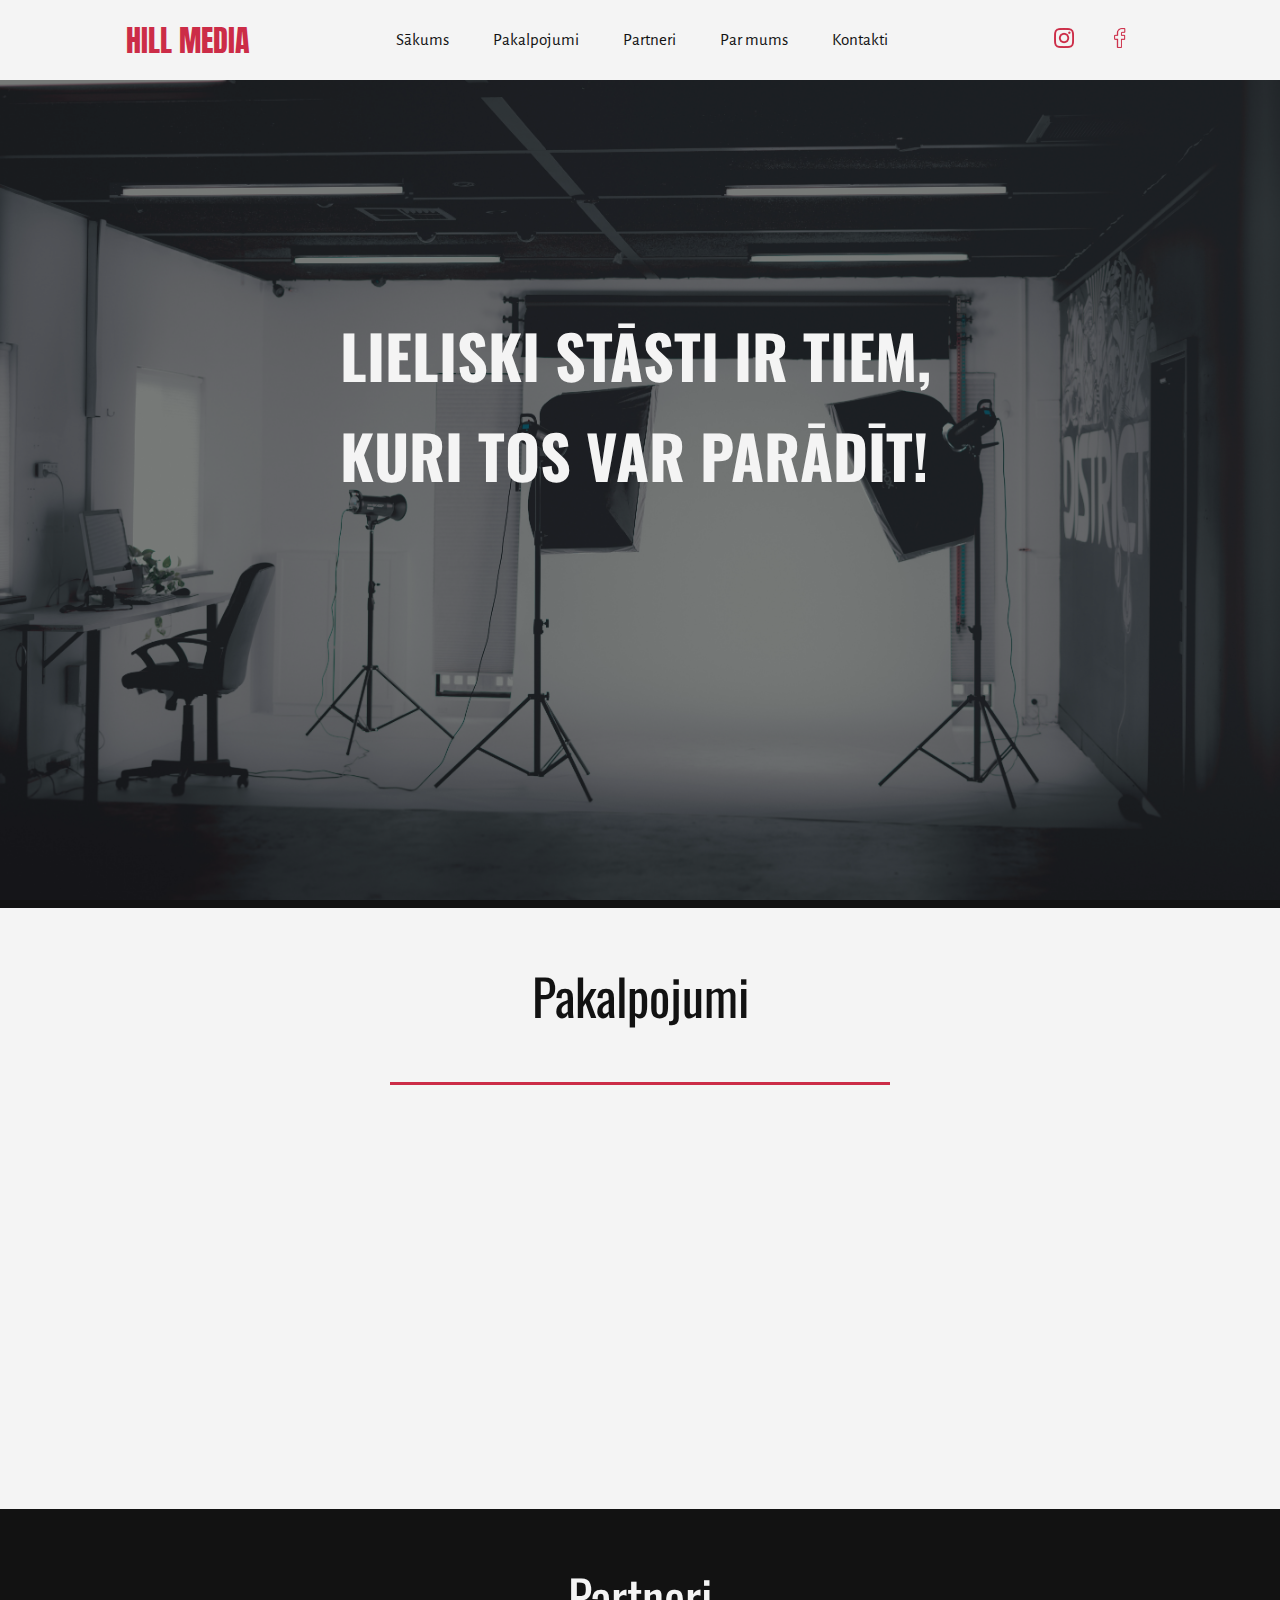
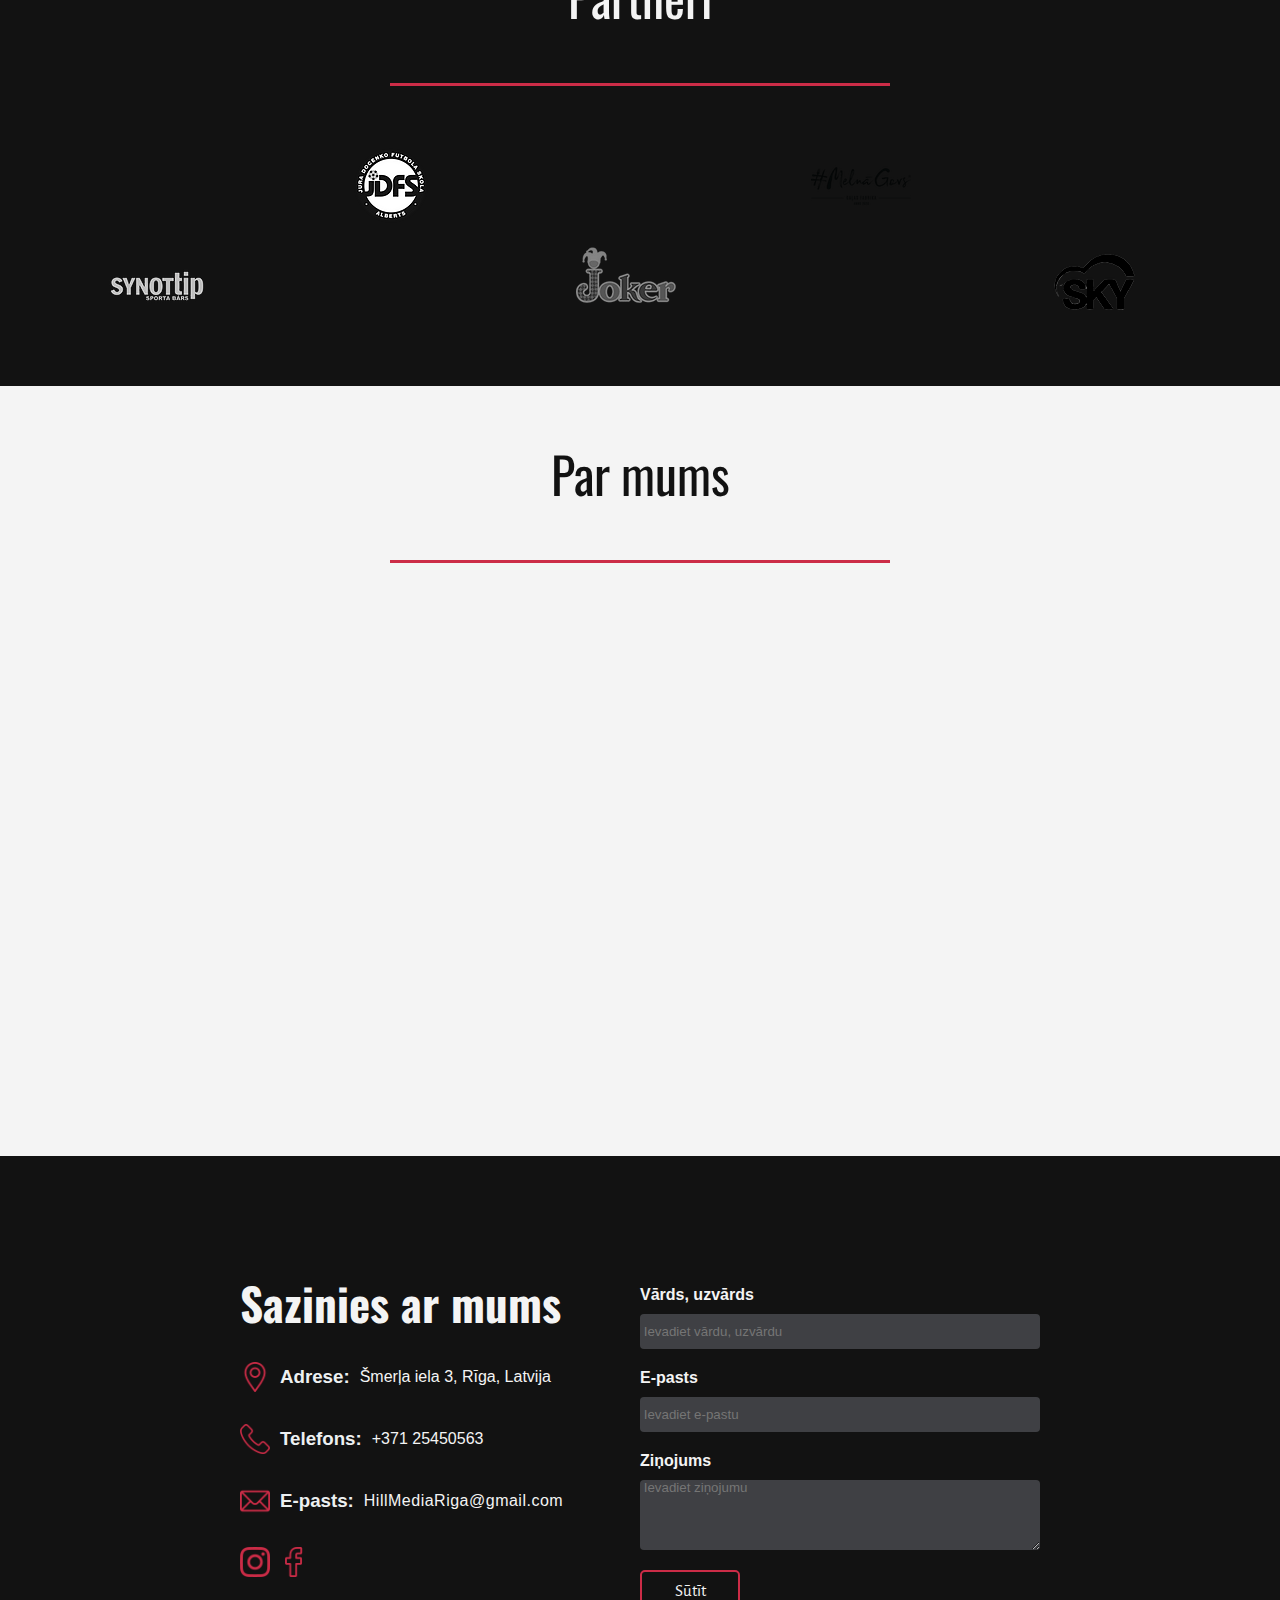
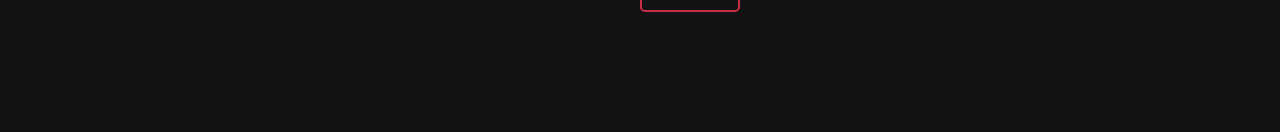
==== index.html @ b7ab0e7a "Update and rename main.html to index.html" ====
<!DOCTYPE html>
<html lang="lv">
<head>
    <style>
        @import url('https://fonts.googleapis.com/css2?family=Bebas+Neue&display=swap');
        </style>
    <style>
        @import url('https://fonts.googleapis.com/css2?family=M+PLUS+Rounded+1c:wght@500&display=swap');
        </style>
        <style>
        @import url('https://fonts.googleapis.com/css2?family=Mulish:wght@500&display=swap');
      </style>
    <style>
        @import url('https://fonts.googleapis.com/css2?family=Hanken+Grotesk:wght@400;700&display=swap');
      </style>
      <style>
        @import url('https://fonts.googleapis.com/css2?family=Chivo+Mono:wght@300&family=Open+Sans:wght@300&display=swap');
        </style>
    <meta name="viewport" content="width=device-width, initial-scale=0.8">
    <link rel="stylesheet" href="main.css">
    <link rel="stylesheet" href="https://cdnjs.cloudflare.com/ajax/libs/font-awesome/6.2.0/css/all.min.css">
    <script src="script.js" defer></script>
    <script src="https://smtpjs.com/v3/smtp.js"></script>
    <meta name="viewport" content="width=device-width, initial-scale=1, maximum-scale=1">
    <title>Hill media</title>
</head>
<body>
    <!-- <video id="portfolio-video">
        <source src="video.mp4" loop controls>
    </video> -->
    <!-- <a id="minimize"><img src="Icons/shrink.png"></a> -->
            <!-- <a class="logo-a"><img src="Content/Hill-Media-logo-horiz (1).png" class="logo"></a> -->
            <nav>
                    <h1 class="hm">Hill Media</h1>
                    <ul class="nav-links">
                        <li><a href="#" class="nav-link">Sākums</a></li>
                        <li><a href="#pakalpojumi" class="nav-link">Pakalpojumi</a></li>
                        <li><a href="#partneri" class="nav-link">Partneri</a></li>
                        <li><a href="#par-mums" class="nav-link">Par mums</a></li>
                        <li><a href="#form" class="nav-link">Kontakti</a></li>
                    </ul>
                    <div class="nav-icon-container">
                        <a target="_blank" href="https://www.instagram.com/hill_media_/"><img src="Icons/instagram-red.png" title="Instagram" class="nav-ig"></a>
                        <a target="_blank" href="https://www.facebook.com/people/Hill-Media/100088573058946/"><img src="Icons/facebook-red.png" title="facebook" class="nav-fb"></a>
                    </div>
                    <div class="nav-button">
                        <span class="bar"></span>
                        <span class="bar"></span>
                        <span class="bar"></span>
                    </div>
            </nav>

        <section class="portfolio">
            <div class="image-container"></div>
            <div class=" portfolio-text">
                <h2>Lieliski stāsti ir tiem, kuri tos var parādīt!</h2>
            </div>
            <!-- <a class="play-btn"><img src="Icons/icons8-play-48.png">Portfolio Video</a> -->
        </section>
    
        <section class="pakalpojumi" id="pakalpojumi">
            <h1 class="pakalpojumi-h1">Pakalpojumi</h1>
            <div class="pakalpojumi-container">
                <div class="satura-veidosana-div hidden-left">
                    <img src="Icons/camera-black.png" class="camera">
                    <div class="satura-veidosana-text-div">
                        <h2>Satura veidošana</h2>
                        <p>Veidojam foto, video saturu. Radām tekstus un komunicējam ar partneriem. Pēc vajadzības arī pārvaldām iesūtīto ziņu saturu. Veidojam reklāmas un dažādas akcijas un sadarbības. </p>
                    </div>
                </div>
                <div class="soc-tikli-div hidden-right">
                    <img src="Icons/social-media-black.png" class="soc-tikli">
                    <div class="soc-tikli-text-div">
                        <h2>Sociālo tīklu pārvaldīšana</h2>
                        <p> Pārņemam jūsu uzņēmuma dažādus sociālos tīklus. Strādājam ar visām populārākajām vietnēm - Instagram, Facebook, Twitter, TikTok, Youtube u.c.</p>
                    </div>
                </div>
            </div>
        </section>
        <section class="partneri" id="partneri">
            <h2 class="partneri-h1">Partneri</h2>
            <div class="wrapper">
                <!-- <div class="carousel">
                    <i id="left" class="fa-solid fa-angle-left"></i>
                    <img src="content/mg1.png" class="carousel-item" id="first-img" draggable="false">
                    <img src="content/mg2.png" class="carousel-item" draggable="false">
                    <img src="content/mg3.JPG" class="carousel-item" draggable="false">
                    <img src="content/mg4.png" class="carousel-item" draggable="false">
                    <img src="content/mg5.png" class="carousel-item" draggable="false">
                    <img src="content/mg6.png" class="carousel-item" draggable="false">
                    <i id="right" class="fa-solid fa-angle-right"></i>
                </div> -->
                <div class="partneri-logo">
                    <a target="_blank" href="https://jdfs.lv/" class="partneri-logo-1"></a>
                    <a target="_blank" href="https://www.melnagovs.lv/" class="partneri-logo-2"></a>
                    <a target="_blank" href="https://my.synottip.lv/" class="partneri-logo-3"></a>
                    <a target="_blank" href="https://casino.joker.lv/" class="partneri-logo-4"></a>
                    <a target="_blank" href="https://www.sky.lv/" class="partneri-logo-5"></a>
                </div>
            </div>
        </section>
    <section class="par-mums" id="par-mums">
        <h1 class="par-mums-h1">Par mums</h1>
        <div class="komanda">
            <div class="pakalna-div hidden-left">
                <image src="Komanda/Pakalns.png" class="komandas-bildes"></image>
                <h1 class="vardi">Jānis Pakalns</h1>
                <h2 class="darbs">Uzņēmuma vadītājs</h2>
                <p>Lorem ipsum dolor sit amet, consectetur adipiscing elit, sed do eiusmod tempor incididunt ut labore et dolore magna aliqua. Ut enim ad minim veniam</p>
            </div>
            <div class="krisjana-div hidden-right">
                <image src="Komanda/Krisjanis.png" class="komandas-bildes"></image>
                <h1 class="vardi">Krišjānis Ozoliņš</h1>
                <h2 class="darbs">Video projektu vadītājs</h2>
                <p>Lorem ipsum dolor sit amet, consectetur adipiscing elit, sed do eiusmod tempor incididunt ut labore et dolore magna aliqua. Ut enim ad minim veniam</p>
            </div>
        </div>
    </section>
    <section class="contact-us">
        <div class="contact-us-left-div">
                <h1>Sazinies ar mums</h1>
            <div class="adrtel">
                <div class="adrese">
                    <img src="Icons/location-red.png">
                    <h3>Adrese:</h3>
                    <a target="_blank" href="https://www.google.com/maps/place/Hill+Media+Riga/@56.9789181,24.2085334,17z/data=!3m1!4b1!4m5!3m4!1s0x834f4ca4ba4e7661:0x2fa14d45767e767c!8m2!3d56.9789181!4d24.2107274?coh=164777&entry=tt&shorturl=1">Šmerļa iela 3, Rīga, Latvija</a>
                </div>
                <div class="telefons">
                    <img src="Icons/telephone-red.png">
                    <h3>Telefons:</h3>
                    <a href="+371 25450563">+371 25450563</a>
                </div>
                <div class="epasts">
                    <img src="Icons/email-red.png">
                    <h3>E-pasts:</h3>
                    <p style="letter-spacing: 0.5px;">HillMediaRiga@gmail.com</p> 
                </div>
                <div class="icon-container">
                    <a target="_blank" href="https://www.instagram.com/hill_media_/"><img src="Icons/instagram-red.png" title="Instagram" class="ig"></a>
                    <a target="_blank" href="https://www.facebook.com/people/Hill-Media/100088573058946/"><img src="Icons/facebook-red.png" title="facebook" class="fb"></a>
                </div>
            </div>
        </div>
        <div class="contact-us-inputs">
            <form onsubmit="sendEmail()" id="form">
                <label for="text">Vārds, uzvārds</label>
                <input type="text" id="text" placeholder=" Ievadiet vārdu, uzvārdu">
                <label for="email" class="lab">E-pasts</label>
                <input type="email" id="email" placeholder=" Ievadiet e-pastu">
                <label for="message" class="lab">Ziņojums</label>
                <textarea type="text" id="message" placeholder=" Ievadiet ziņojumu" id="message"></textarea>
                <button type="submit" class="send">Sūtīt</button>
            </form>
        </div>
    </section>
</body>
</html>
---- main.css ----
@import url('https://fonts.googleapis.com/css2?family=Montserrat+Alternates:wght@500&display=swap');
@import url('https://fonts.googleapis.com/css2?family=Mulish&display=swap');
@import url('https://fonts.googleapis.com/css2?family=Hanken+Grotesk&display=swap');
@import url('https://fonts.googleapis.com/css2?family=Anton&display=swap');
@import url('https://fonts.googleapis.com/css2?family=Alegreya+Sans&display=swap');
@import url('https://fonts.googleapis.com/css2?family=Oswald&display=swap');

html {
    scroll-behavior: smooth;
}

* {
    box-sizing: border-box;
    margin: 0;
    padding: 0;
}

body{
    overflow-x: hidden;
}

span {
    all: unset;
}

h2 {
    padding: 0;
    margin: 0;
}

body {
    background-color: #121212;
}

#pakalpojumi, #partneri, #par-mums,#form{
    scroll-margin-top: 80px;
}

h1, h2, h4{
    font-family: 'Oswald', sans-serif;
}

.hidden-left {
    opacity: 0;
    filter: blur(5px);
    transform: translateX(-100%);
    transition: all 2s;
}

.hidden-right{
    opacity: 0;
    filter: blur(5px);
    transform: translateX(+100%);
    transition: all 2s;
}

.show{
    opacity: 1;
    filter: blur(0);
    transform: translateX(0);
}

/* video */

/* #portfolio-video{
    display: none;
    width: 100vw;
    transition-property: bottom right;
    transition: 0.5s;
}

#corner-video{
    position: fixed;
    bottom: 0;
    margin: 0;
    padding: 0;
    right: 0;
    width: 300px;
    z-index: 999;
    transition-property: bottom right;
    transition: 0.5s;
}

#minimize img{
    height: 64px;
    cursor: pointer;
}

#minimize{
    display: none;
    position: fixed;
    right: 20px;
    bottom: 20px;
    z-index: 999;
} */


/* nav */

nav li,
nav a,
button {
    font-family: 'Alegreya Sans', sans-serif;
    font-weight: 400;
    font-size: 17px;
    color: #121212;
    text-decoration: none;
}

nav {
    background-color: #f4f4f4;
    position: sticky;
    top: 0;
    left: 0;
    z-index: 100;
    width: 100%;
    margin: auto;
    display: flex;
    align-items: center;
    justify-content: space-evenly;
    height: 80px;
}

.hm {
    text-align: center;
    text-transform: uppercase;
    font-family: 'Anton', sans-serif;
    font-weight: 400;
    color: #cc2c47;
    font-size: 30px;
}

.nav-links {
    list-style: none;
    justify-self: center;
}

.nav-links li {
    display: inline-block;
    padding: 0 20px;
}

.nav-links li a {
    transition: all 0.5s ease 0s;
}

.nav-links li a:hover {
    transition: all 0.5s ease 0s;
    color: #cc2c47;
}

.nav-icon-container{
    display: flex;
    justify-content: center;
}

.nav-ig, .nav-fb{
    margin: 0 20px;
    height: 20px;
}

.nav-button{
    display: none;
}

/* Hamburger */

.nav-button{
    display: none;
    cursor: pointer;
}

.bar{
    display: block;
    width: 25px;
    height: 3px;
    margin: 5px auto;
    -webkit-transition: all 0.3s ease-in-out;
    transition: all 0.3s ease-in-out;
    background-color: #cc2c47;
}

/* Portfolio */

.portfolio{
    display: flex;
    width: 100%;
    overflow-x: hidden;
}

.image-container{
    background-image: url(Backgrounds/harry-cunningham-7L2h4zTYiNI-unsplash.jpg);
    background-attachment: fixed;
    background-position: center;
    background-repeat: no-repeat;
    background-size: cover;
    height: 92vh;
    width: 100%;
    opacity: 0.5;
}

.portfolio-text h2 {
    display: flex;
    flex-wrap: nowrap;
    flex-direction: column;
    text-align: left;
    position: absolute;
    top: 40%;
    left: 15%;
    width: max-content;
    font-size: 60px;
    width: 600px;
    color: #f4f4f4;
    font-family: 'Oswald', sans-serif;
    font-weight: 700;
    letter-spacing: 0px;
    line-height: 100px;
    text-transform: uppercase;
}

/* 
.play-btn{
    position: absolute;
    top: 64%;
    left: 24%;
    text-align: center;
    color: #f4f4f4;
    display: flex;
    align-items: center;
    font-size: 15px;
    font-family: 'Hanken Grotesk', sans-serif;
    cursor: pointer;
    border-radius: 50px;
    border: 1px solid #cc2c47;
    padding: 10px 15px;
    padding-right: 20px;
    transition: all 500ms;
    font-weight: bold;
}

.play-btn img{
    height: 30px;
    margin: 5px;
    filter: invert(42%) sepia(84%) saturate(6930%) hue-rotate(337deg) brightness(85%) contrast(86%);
}

.play-btn:hover {
    transition: all 500ms;
    border: 1px solid #f4f4f4;
    color: #cc2c47;
    font-weight: bold;
    background-color: #f4f4f4;
    transform: scale(0.95);
} */

/* Pakalpojumi */

.pakalpojumi{
    background-color: #f4f4f4;
    overflow-x: hidden;
}

.par-mums-h1, .pakalpojumi-h1{
    color: #121212;
    width: 500px;
    border-bottom: #cc2c47 3px solid;
    padding: 50px;
    text-align: center;
    margin: auto;
    font-family: 'oswald', sans-serif;
    font-weight: 400;
    font-size: 50px;
}

.pakalpojumi-container{
    display: flex;
    flex-direction: row;
    justify-content: center;
    align-items: center;
}


.soc-tikli-div, .satura-veidosana-div{
    text-align: center;
    width: 500px;
    padding: 30px;
    margin: 100px 5rem;
    /* background-color: #212224; */
    transition: all 500ms;
    font-family: 'Hanken Grotesk', sans-serif;
    color: #121212;
}

.soc-tikli-text-div, .satura-veidosana-text-div{
    display: flex;
    flex-direction: column;
    justify-content: center;
    align-items: center;
    padding: 0 1.8em;
}

.satura-veidosana-div h2, .soc-tikli-div h2{
    font-weight: 700;
    margin-top: 20px;
    color: #cc2c47;
    font-size: 25px;
    font-family: 'Hanken Grotesk', sans-serif;
}

.satura-veidosana-div p, .soc-tikli-div p{
    font-weight: 400;
    margin-top: 10px;
    font-size: 18px;
}

/* Partneri */

.partneri-h1, .klienti-h1{
    color: #f4f4f4;
    width: 500px;
    border-bottom: #cc2c47 3px solid;
    padding: 50px;
    text-align: center;
    margin: auto;
    font-family: 'oswald', sans-serif;
    font-weight: 400;
    font-size: 50px;
}

/* .wrapper{
    position: relative;
    max-width: 1000px;
    margin: 100px auto;
}

.wrapper i {
    position: absolute;
    cursor: pointer;
    top: 50%;
    background: #fff;
    height: 45px;
    width: 45px;
    text-align: center;
    line-height: 46px;
    border-radius: 50%;
    font-size: 1.2rem;
    transform: translateY(-50%);
}

.wrapper i:first-child{
    left: -50px;
    display: block;
}

.wrapper i:last-child{
    right: -50px;
} 

.carousel {
    display: flex;
    overflow: hidden;
  }
  
  .carousel-item {
    flex: 0 0 calc(100% / 3);
    max-width: calc(100% / 3);
  }
  
  .carousel-item.active {
    display: block;
  }

.wrapper .carousel {
    font-size: 0px;
    cursor: pointer;
    overflow: hidden;
    white-space: nowrap;
    scroll-behavior: smooth;
}

.carousel.dragging{
    cursor: grab;
    scroll-behavior: auto;
}

.carousel.dragging img {
    pointer-events: none;
}


.carousel img {
    height: 400px;
    object-fit: cover;
    padding: 10px;
    width: calc(100% / 3) ;
}

.carousel img:first-child{
    margin-left: 0px;
    padding: 0;
} */


.partneri-logo{
    display: grid;
    grid-template-columns: repeat(5, 10%);
    grid-template-rows: 1fr 1fr;
    align-items: center;
    justify-content: space-evenly;
    margin: auto;
    width: 70%;
    margin: 50px auto;
}
.partneri-logo-1, .partneri-logo-2, .partneri-logo-3, .partneri-logo-4, .partneri-logo-5{
    height: 100px;
    width: 100px;
}
.partneri-logo-1{
    background-image: url(Klienti/JDFS.png);
    grid-column: 2;
    grid-row: 1;
}
.partneri-logo-2{
    background-image: url(Klienti/MG.png);
    grid-column: 4;
    grid-row: 1;
}
.partneri-logo-3{
    background-image: url(Klienti/Synotip.png);
    grid-column: 1;
    grid-row: 2;
}
.partneri-logo-4{
    background-image: url(Klienti/Joker.png);
    grid-column: 3;
    grid-row: 2;
}
.partneri-logo-5{
    background-image: url(Klienti/SKY.png);
    grid-column: 5;
    grid-row: 2;
}

.partneri-logo img{
    margin-top: 2rem;
    padding: 0 7rem;
}

.partneri{
    padding: 0;
    margin: auto;
    width: 100%;
    background-color: #121212;
}

/* Par mums */

.par-mums {
    background-color: #f4f4f4;
    overflow-x: hidden;
}

.komanda {
    display: flex;
    align-items: center;
    justify-content: center;
    flex-direction: row;
    width: 70%;
    margin: auto;
    font-family: 'Hanken Grotesk', sans-serif;
    text-align: center;
    font-size: 15px;
}

.komanda div{
    margin: 100px auto;
    width: 400px;
    display: flex;
    flex-direction: column;
    align-items: center;
    justify-content: center;
}

.komanda h1, .komanda h2{
    font-family: 'Hanken Grotesk', sans-serif;
}

.komanda p{
    font-weight: 400;
    margin-top: 15px;
    font-size: 18px;
}

.komandas-bildes {
    border-radius: 100%;
    height: 220px;
    margin: 0 60px;
    transition: all 500ms;
    box-shadow: 0.5px 0.5px 5px #121212;
}

.vardi {
    margin-top: 15px;
    font-size: 19px;
    text-align: center;
    font-weight: 700;
    color: #cc2c47;
}

.darbs {
    font-size: 16px;
    margin-top: 5px;
    text-align: center;
    color: #121212;
}



/* Contact us */

.contact-us{
    display: flex;
    justify-content: center;
    align-items: center;
    flex-direction: row;
    width: 100%;
    margin: auto;
    margin-top: 0;
    padding: 100px;
    height: 500px;
    font-family: 'Roboto', sans-serif;
    background-color: #121212;
}

.contact-us-left-div{
        height: 350px;
}

.contact-us-left-div h1{
    color: #f4f4f4;
    font-size: 45px;
    padding: 0;
    margin: 0;
    padding-bottom: 10px;
    font-family: 'oswald', sans-serif;
}

.adrtel{
    display: flex;
    flex-direction: row;
    flex-wrap: wrap;
    width: 500px;
}

.adrese, .telefons, .epasts{
    display: flex;
    align-items: center;
    flex-wrap: wrap;
    width: 230px;
    margin: 10px;
}

.telefons a{
    color: #f4f4f4;
    text-decoration: none;
}

.adrese, .epasts {
    margin-left: 0;
}

.adrese img, .telefons img, .epasts img, .fb, .ig{
    height: 30px;
}

.adrese h3, .telefons h3, .epasts h3{
    color: #edf0f1;
    padding: 20px 10px;
}

.adrese a, .telefons p, .epasts p{
    color: #f4f4f4;
    text-decoration: none;
    transition: 500ms;
}

.adrese a:hover, .telefons a:hover{
    transition: all 500ms;
    color: #cc2c47;
}

.adrese a:visited:hover, .telefons a:visited:hover{
    transition: all 500ms;
    color: #cc2c47;
}

.adrese a:visited, .telefons a:visited {
    color: #f4f4f4;
    text-decoration: none;
}

.icon-container{
    display: flex;
    justify-content: right;
    align-items: center;  
}

.ig, .fb{
    margin: 0 10px;
    transition: color 0.3s ease-in-out;
}

.fb:hover, .ig:hover{
    cursor: pointer;
}

form {
    display: flex;
    flex-direction: column;
    width: fit-content;
    margin-top: 30px;
}

.contact-us-inputs input, .contact-us-inputs textarea{
    height: 35px;
    width: 400px;
    border-radius: 4px;
    background-color: #3f4044;
    border: none;
    color: #f4f4f4;
    outline: none;
    font-family: 'Roboto', sans-serif;
}

.contact-us-inputs label{
    color: #f4f4f4;
    font-family: 'Roboto', sans-serif;
    padding-bottom: 10px;
    font-weight: 700;
}

.lab{
    padding-top: 20px;
}

.contact-us-inputs input:focus, .contact-us-inputs textarea:focus{
    transition: all 300ms;
    outline: 2px solid #cc2c47;
}

#message{
    height: 70px;
}

.send{
    width: 25%;
    margin: 20px 0;
    padding: 9px 9px;
    background-color: #121212;
    color: #f4f4f4;
    border: #cc2c47 2px solid;
    border-radius: 5px;
    cursor: pointer;
    transition: all 0.3s ease 0s;
}

.send:hover{
    background-color: #cc2c47;
    transition: all 0.3s ease 0s;
    overflow: visible;
    box-shadow: 0 0 15px #cc2c47;
}


/* On phone */

@media screen and (max-width: 1300px) {

        .portfolio-text {
            display: flex;
            align-items: center;
            justify-content: center;
        }

        .portfolio-text h2{
            top: 45%;
            left: 50%;
            transform: translate(-50%,-50%);
        }

        .play-btn{
            top: 60%;
            left: 43%;
        }

        .soc-tikli-div, .satura-veidosana-div{
            margin-left: 0;
            margin-right: 0;
            padding: 0;
        }

        .partneri-logo {
            width: 100%;
        }

        .komanda{
            width: 95%;
        }

        .komanda div{
            width: 350px;
        }

        .contact-us{
            flex-wrap: wrap;
            height: max-content;
            align-items: center;
            justify-content: center;
        }

        .contact-us-left-div{
            justify-content: center;
            width: 400px;
        }

        .adrese,.telefons,.epasts{
            width: 500px;
            margin: 0;
        }

        .ig,.fb{
            margin: 0;
            margin-top: 15px;
        }

        .ig{
            margin-right: 15px;
        }

        form {
            margin-top: 30px;
        }

}

@media(max-width: 800px) {
    
    nav {
        justify-content: space-between;
        padding: 0 30px;
        position: sticky;
    }

    .nav-fb, .nav-ig{
        display: none;
    }

    .nav-button{
        display: block;
    }

    .nav-button.active .bar:nth-child(2){
        opacity: 0;
    }

    .nav-button.active .bar:nth-child(1){
        transform: translateY(8px) rotate(45deg);
    }

    .nav-button.active .bar:nth-child(3){
        transform: translateY(-8px) rotate(-45deg);
    }

    .nav-links{
        display: flex;
        position: fixed;
        left: 200%;
        top: 70px;
        gap: 0;
        flex-direction: column;
        width: 100vw;
        text-align: center;
        transition: 0.3s;
        background-color: #f4f4f4;
    }

    .nav-links li{
        margin: 16px auto;
        font-size: 30px;
    }

    .nav-links.active{
        left: 0;
    }

    .pakalpojumi-container{
        flex-direction: column;
        align-items: center;
    }

    .satura-veidosana-div{
        margin-top: 70px;
    }
    .soc-tikli-div{
        margin-top: 30px;
    }
    .satura-veidosana-div, .soc-tikli-div{
        height: 180px;
        align-items: center;
    }

    .komanda{
        flex-direction: column;
        margin-top: 0;
    }

    .komanda div{
        height: 300px;
    }
}

@media(max-width: 450px) {

    .image-container{
        background-image: url(Backgrounds/harry-cunningham-7L2h4zTYiNI-unsplash.jpg);
        background-attachment: fixed;
        background-repeat: no-repeat;
        background-position-y: top;
        background-position-x: 30%;
        background-size: 1100px;
        opacity: 0.5;
    }

    .image-container{
        height: 92vh;
        width: 100vw;
    }

    .portfolio-text h2{
        font-size: 50px;
        width: 350px;
        top: 50%;
        line-height: 90px;
    }

    .pakalpojumi-h1, .partneri-h1, .par-mums-h1{
        width: 300px;
        margin: auto;
        padding: 50px;
        font-size: 40px;
    }

    .soc-tikli-div, .satura-veidosana-div{
        width: 90vw;
        height: min-content;
        margin: 30px auto;
    }

    .soc-tikli-div{
        margin-bottom: 50px;
    }

    .partneri-logo{
        display: grid;
        grid-template-columns: repeat(5, 1fr);
        grid-template-rows: 1fr 1fr 1fr;
        width: 100vw;
        margin: 30px auto;
        padding: 0;
    }

    .partneri-logo img{
        padding: 0px;
    }

    .partneri-logo-1, .partneri-logo-2, .partneri-logo-3, .partneri-logo-4, .partneri-logo-5{
        height: 100px;
        width: 100px;
    }

    .partneri-logo-3{
        grid-column: 2;
        grid-row: 2;
    }
    .partneri-logo-4{
        grid-column: 4;
        grid-row: 2;
    }
    .partneri-logo-5{
        grid-column: 3;
        grid-row: 3;
    }

    .komanda div{
        width: 95vw;
    }

    .contact-us{
        height: fit-content;
        padding: 60px;
    }

    .contact-us-left-div{
        text-align: center;
        height: fit-content;
    }

    .adrtel{
        text-align: center;
        padding: auto;
        margin: 10px auto;
        width: 90vw;
    }

    form {
        width: 90vw;
    }

    .contact-us-inputs input, .contact-us-inputs textarea{
        width: 90vw;
    }

    body {
        overflow-x: hidden;
    }
}
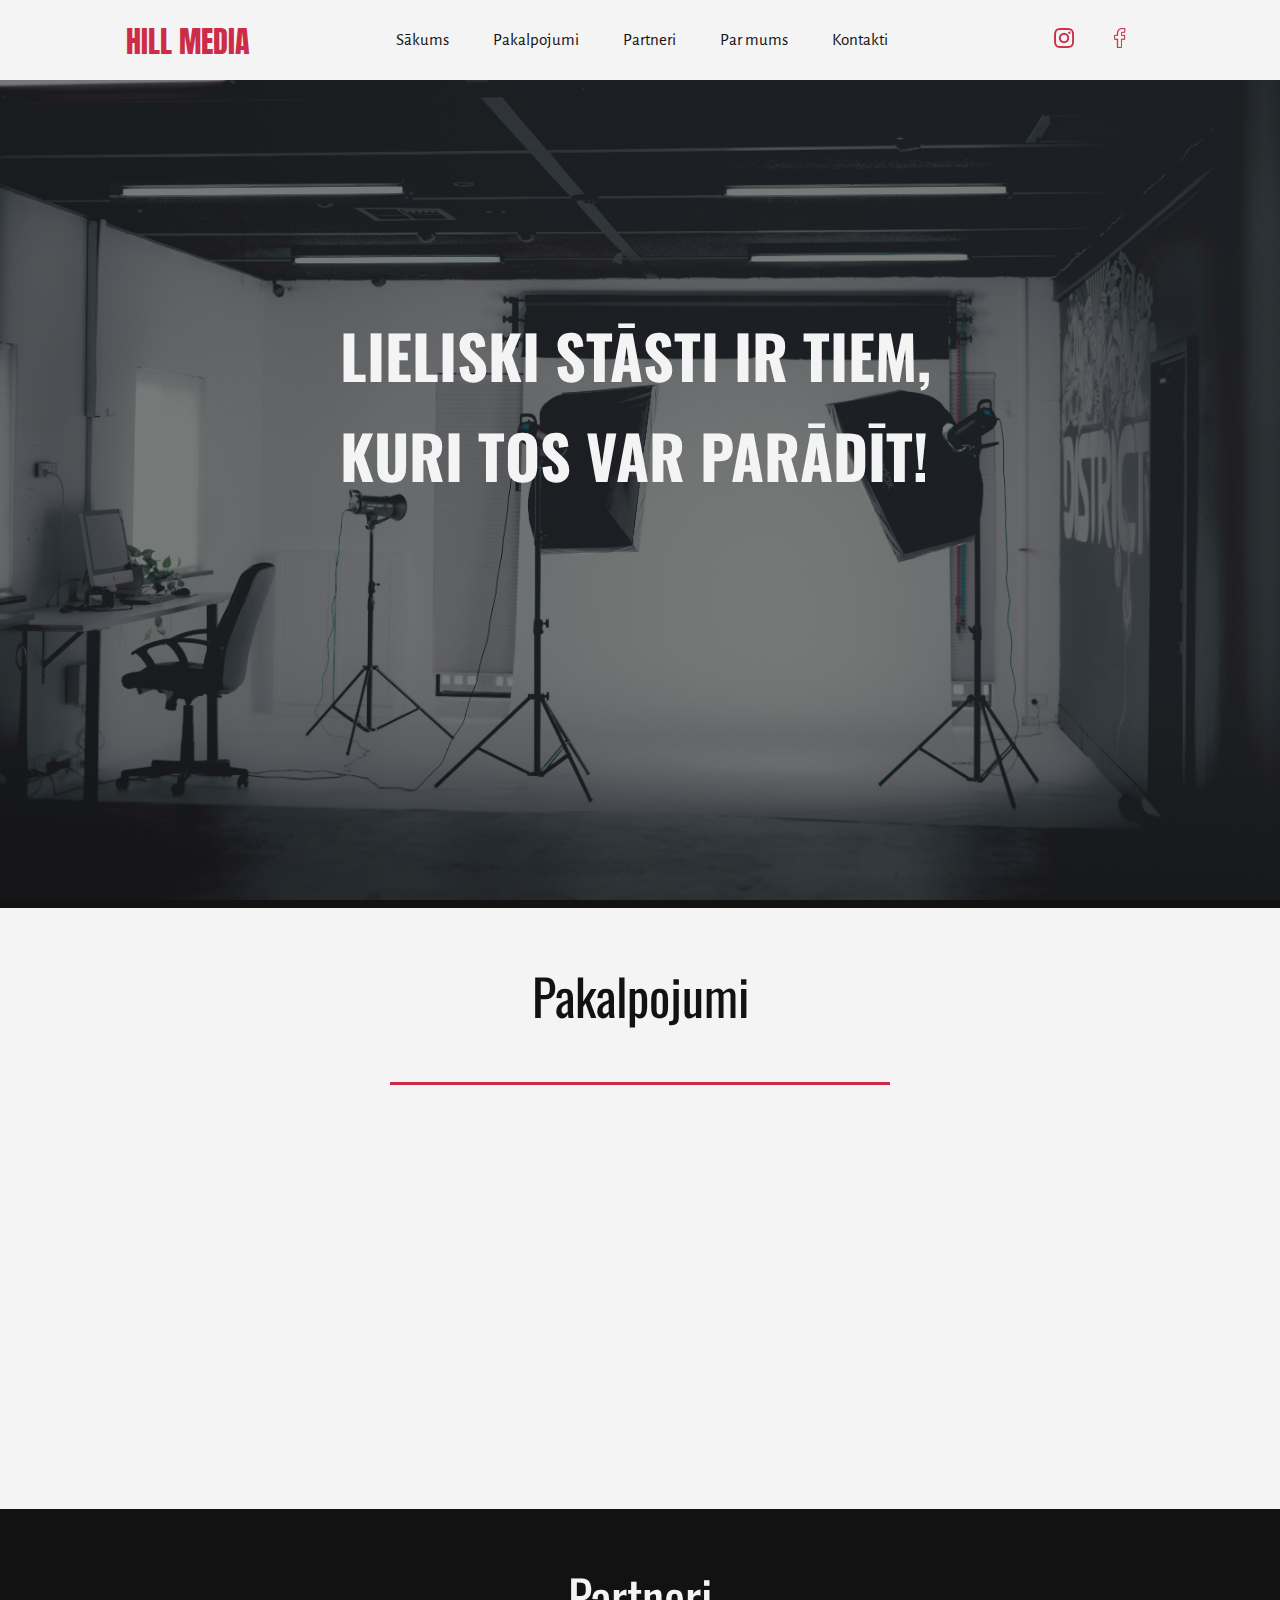
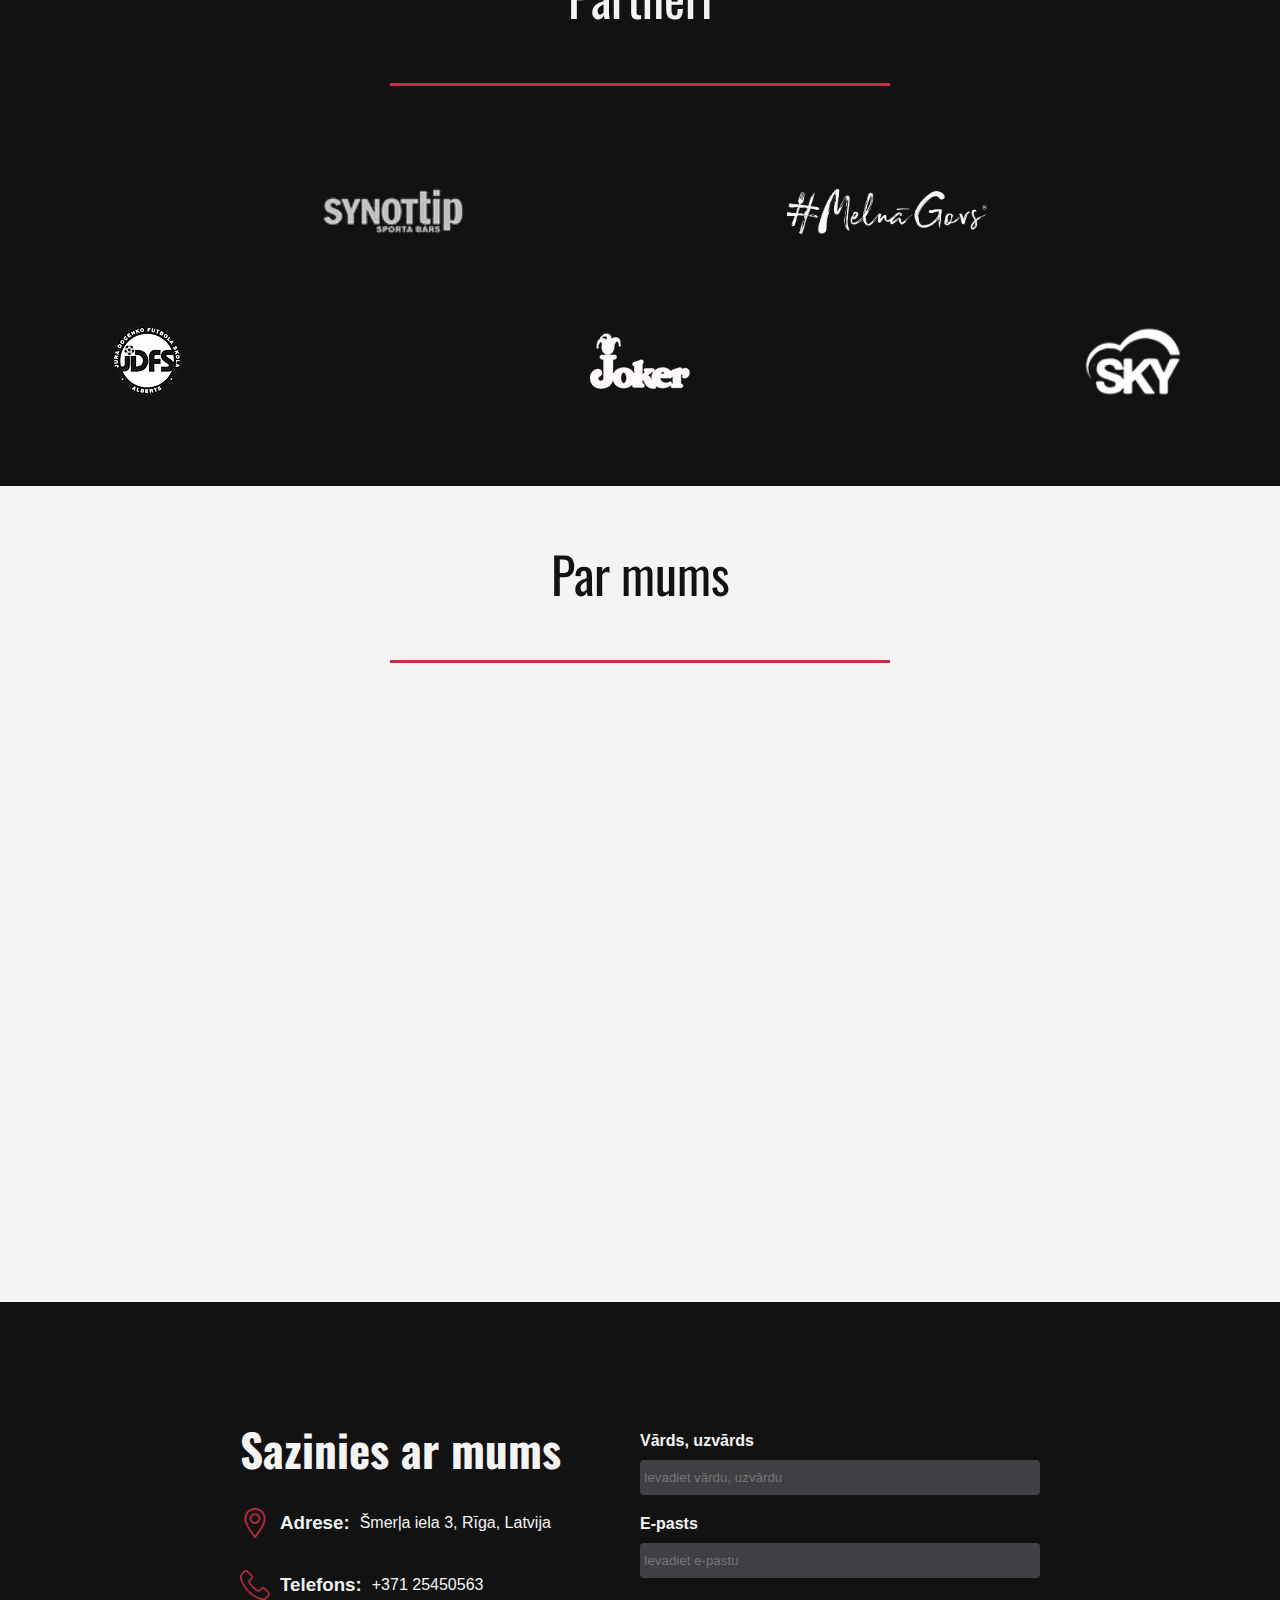
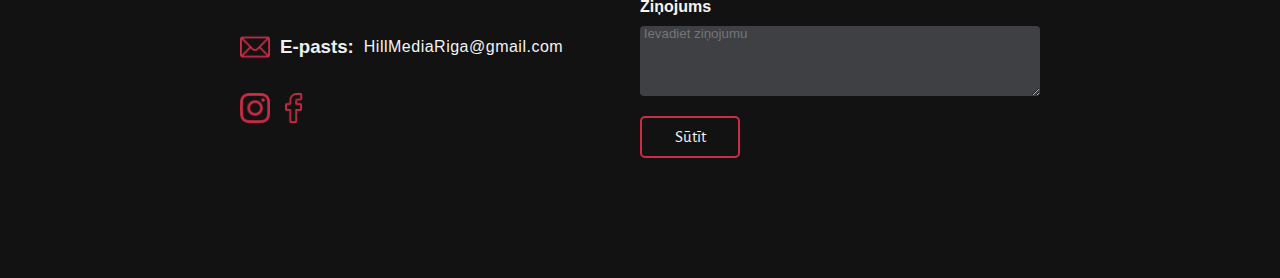
==== commit 0ad11ec6: "Add files via upload" ====
--- a/index.html
+++ b/index.html
@@ -20,24 +20,18 @@
     <link rel="stylesheet" href="main.css">
     <link rel="stylesheet" href="https://cdnjs.cloudflare.com/ajax/libs/font-awesome/6.2.0/css/all.min.css">
     <script src="script.js" defer></script>
-    <script src="https://smtpjs.com/v3/smtp.js"></script>
     <meta name="viewport" content="width=device-width, initial-scale=1, maximum-scale=1">
     <title>Hill media</title>
 </head>
 <body>
-    <!-- <video id="portfolio-video">
-        <source src="video.mp4" loop controls>
-    </video> -->
-    <!-- <a id="minimize"><img src="Icons/shrink.png"></a> -->
-            <!-- <a class="logo-a"><img src="Content/Hill-Media-logo-horiz (1).png" class="logo"></a> -->
             <nav>
-                    <h1 class="hm">Hill Media</h1>
+                    <h1><a href="#" class="hm">Hill Media</a></h1>
                     <ul class="nav-links">
                         <li><a href="#" class="nav-link">Sākums</a></li>
                         <li><a href="#pakalpojumi" class="nav-link">Pakalpojumi</a></li>
                         <li><a href="#partneri" class="nav-link">Partneri</a></li>
                         <li><a href="#par-mums" class="nav-link">Par mums</a></li>
-                        <li><a href="#form" class="nav-link">Kontakti</a></li>
+                        <li><a href="#contact-us" class="nav-link">Kontakti</a></li>
                     </ul>
                     <div class="nav-icon-container">
                         <a target="_blank" href="https://www.instagram.com/hill_media_/"><img src="Icons/instagram-red.png" title="Instagram" class="nav-ig"></a>
@@ -55,7 +49,6 @@
             <div class=" portfolio-text">
                 <h2>Lieliski stāsti ir tiem, kuri tos var parādīt!</h2>
             </div>
-            <!-- <a class="play-btn"><img src="Icons/icons8-play-48.png">Portfolio Video</a> -->
         </section>
     
         <section class="pakalpojumi" id="pakalpojumi">
@@ -80,20 +73,10 @@
         <section class="partneri" id="partneri">
             <h2 class="partneri-h1">Partneri</h2>
             <div class="wrapper">
-                <!-- <div class="carousel">
-                    <i id="left" class="fa-solid fa-angle-left"></i>
-                    <img src="content/mg1.png" class="carousel-item" id="first-img" draggable="false">
-                    <img src="content/mg2.png" class="carousel-item" draggable="false">
-                    <img src="content/mg3.JPG" class="carousel-item" draggable="false">
-                    <img src="content/mg4.png" class="carousel-item" draggable="false">
-                    <img src="content/mg5.png" class="carousel-item" draggable="false">
-                    <img src="content/mg6.png" class="carousel-item" draggable="false">
-                    <i id="right" class="fa-solid fa-angle-right"></i>
-                </div> -->
                 <div class="partneri-logo">
-                    <a target="_blank" href="https://jdfs.lv/" class="partneri-logo-1"></a>
+                    <a target="_blank" href="https://my.synottip.lv/" class="partneri-logo-1"></a>
                     <a target="_blank" href="https://www.melnagovs.lv/" class="partneri-logo-2"></a>
-                    <a target="_blank" href="https://my.synottip.lv/" class="partneri-logo-3"></a>
+                    <a target="_blank" href="https://jdfs.lv/" class="partneri-logo-3"></a>
                     <a target="_blank" href="https://casino.joker.lv/" class="partneri-logo-4"></a>
                     <a target="_blank" href="https://www.sky.lv/" class="partneri-logo-5"></a>
                 </div>
@@ -106,17 +89,17 @@
                 <image src="Komanda/Pakalns.png" class="komandas-bildes"></image>
                 <h1 class="vardi">Jānis Pakalns</h1>
                 <h2 class="darbs">Uzņēmuma vadītājs</h2>
-                <p>Lorem ipsum dolor sit amet, consectetur adipiscing elit, sed do eiusmod tempor incididunt ut labore et dolore magna aliqua. Ut enim ad minim veniam</p>
+                <p>Kā TV3 sporta ziņu vadītājs un sporta komentētājs, ir ieguvis plašu pieredzi digitālā satura veidošanā. Ir sadarbojies ar veiksmīgiem uzņēmumeim, kuriem palīdzējis izcelties sociālajā vidē, izveidojot ilgtspējīgu klientu uzticību un attiecības.</p>
             </div>
             <div class="krisjana-div hidden-right">
                 <image src="Komanda/Krisjanis.png" class="komandas-bildes"></image>
                 <h1 class="vardi">Krišjānis Ozoliņš</h1>
                 <h2 class="darbs">Video projektu vadītājs</h2>
-                <p>Lorem ipsum dolor sit amet, consectetur adipiscing elit, sed do eiusmod tempor incididunt ut labore et dolore magna aliqua. Ut enim ad minim veniam</p>
+                <p>Ar inovatīvu pieeju nodrošina, ka katrs projekts atspoguļo jaunākās sociālo tīklu tendences. Spēj video saturam radīt pievilcību un profesionālu formu, sasniedzot plašu un uzticamu auditoriju sociālajos tīklos.</p>
             </div>
         </div>
     </section>
-    <section class="contact-us">
+    <section class="contact-us" id="contact-us">
         <div class="contact-us-left-div">
                 <h1>Sazinies ar mums</h1>
             <div class="adrtel">
@@ -128,7 +111,7 @@
                 <div class="telefons">
                     <img src="Icons/telephone-red.png">
                     <h3>Telefons:</h3>
-                    <a href="+371 25450563">+371 25450563</a>
+                    <p>+371 25450563</p>
                 </div>
                 <div class="epasts">
                     <img src="Icons/email-red.png">
@@ -142,13 +125,15 @@
             </div>
         </div>
         <div class="contact-us-inputs">
-            <form onsubmit="sendEmail()" id="form">
-                <label for="text">Vārds, uzvārds</label>
-                <input type="text" id="text" placeholder=" Ievadiet vārdu, uzvārdu">
+            <form action="https://formsubmit.co/ozolins.krisjanis10@gmail.com" method="POST" id="form">
+                <input type="hidden" name="_captcha" value="false">
+                <input type="hidden" name="_next" value="https://ozolins16.github.io/TestHillMedia/main.html/">
+                <label for="name">Vārds, uzvārds</label>
+                <input type="text" name="name" placeholder=" Ievadiet vārdu, uzvārdu" required>
                 <label for="email" class="lab">E-pasts</label>
-                <input type="email" id="email" placeholder=" Ievadiet e-pastu">
+                <input type="email" name="email" placeholder=" Ievadiet e-pastu" required>
                 <label for="message" class="lab">Ziņojums</label>
-                <textarea type="text" id="message" placeholder=" Ievadiet ziņojumu" id="message"></textarea>
+                <textarea type="text" name="message" placeholder=" Ievadiet ziņojumu" id="message"></textarea>
                 <button type="submit" class="send">Sūtīt</button>
             </form>
         </div>
--- a/main.css
+++ b/main.css
@@ -32,7 +32,7 @@
     background-color: #121212;
 }
 
-#pakalpojumi, #partneri, #par-mums,#form{
+#pakalpojumi, #partneri, #par-mums,#contact-us{
     scroll-margin-top: 80px;
 }
 
@@ -44,14 +44,14 @@
     opacity: 0;
     filter: blur(5px);
     transform: translateX(-100%);
-    transition: all 2s;
+    transition: all 1s;
 }
 
 .hidden-right{
     opacity: 0;
     filter: blur(5px);
     transform: translateX(+100%);
-    transition: all 2s;
+    transition: all 1s;
 }
 
 .show{
@@ -59,41 +59,6 @@
     filter: blur(0);
     transform: translateX(0);
 }
-
-/* video */
-
-/* #portfolio-video{
-    display: none;
-    width: 100vw;
-    transition-property: bottom right;
-    transition: 0.5s;
-}
-
-#corner-video{
-    position: fixed;
-    bottom: 0;
-    margin: 0;
-    padding: 0;
-    right: 0;
-    width: 300px;
-    z-index: 999;
-    transition-property: bottom right;
-    transition: 0.5s;
-}
-
-#minimize img{
-    height: 64px;
-    cursor: pointer;
-}
-
-#minimize{
-    display: none;
-    position: fixed;
-    right: 20px;
-    bottom: 20px;
-    z-index: 999;
-} */
-
 
 /* nav */
 
@@ -217,41 +182,6 @@
     line-height: 100px;
     text-transform: uppercase;
 }
-
-/* 
-.play-btn{
-    position: absolute;
-    top: 64%;
-    left: 24%;
-    text-align: center;
-    color: #f4f4f4;
-    display: flex;
-    align-items: center;
-    font-size: 15px;
-    font-family: 'Hanken Grotesk', sans-serif;
-    cursor: pointer;
-    border-radius: 50px;
-    border: 1px solid #cc2c47;
-    padding: 10px 15px;
-    padding-right: 20px;
-    transition: all 500ms;
-    font-weight: bold;
-}
-
-.play-btn img{
-    height: 30px;
-    margin: 5px;
-    filter: invert(42%) sepia(84%) saturate(6930%) hue-rotate(337deg) brightness(85%) contrast(86%);
-}
-
-.play-btn:hover {
-    transition: all 500ms;
-    border: 1px solid #f4f4f4;
-    color: #cc2c47;
-    font-weight: bold;
-    background-color: #f4f4f4;
-    transform: scale(0.95);
-} */
 
 /* Pakalpojumi */
 
@@ -286,7 +216,6 @@
     padding: 30px;
     margin: 100px 5rem;
     /* background-color: #212224; */
-    transition: all 500ms;
     font-family: 'Hanken Grotesk', sans-serif;
     color: #121212;
 }
@@ -327,83 +256,9 @@
     font-size: 50px;
 }
 
-/* .wrapper{
-    position: relative;
-    max-width: 1000px;
-    margin: 100px auto;
-}
-
-.wrapper i {
-    position: absolute;
-    cursor: pointer;
-    top: 50%;
-    background: #fff;
-    height: 45px;
-    width: 45px;
-    text-align: center;
-    line-height: 46px;
-    border-radius: 50%;
-    font-size: 1.2rem;
-    transform: translateY(-50%);
-}
-
-.wrapper i:first-child{
-    left: -50px;
-    display: block;
-}
-
-.wrapper i:last-child{
-    right: -50px;
-} 
-
-.carousel {
-    display: flex;
-    overflow: hidden;
-  }
-  
-  .carousel-item {
-    flex: 0 0 calc(100% / 3);
-    max-width: calc(100% / 3);
-  }
-  
-  .carousel-item.active {
-    display: block;
-  }
-
-.wrapper .carousel {
-    font-size: 0px;
-    cursor: pointer;
-    overflow: hidden;
-    white-space: nowrap;
-    scroll-behavior: smooth;
-}
-
-.carousel.dragging{
-    cursor: grab;
-    scroll-behavior: auto;
-}
-
-.carousel.dragging img {
-    pointer-events: none;
-}
-
-
-.carousel img {
-    height: 400px;
-    object-fit: cover;
-    padding: 10px;
-    width: calc(100% / 3) ;
-}
-
-.carousel img:first-child{
-    margin-left: 0px;
-    padding: 0;
-} */
-
-
 .partneri-logo{
     display: grid;
-    grid-template-columns: repeat(5, 10%);
+    grid-template-columns: 10%, 15%, 10%, 15%,10%;
     grid-template-rows: 1fr 1fr;
     align-items: center;
     justify-content: space-evenly;
@@ -416,27 +271,46 @@
     width: 100px;
 }
 .partneri-logo-1{
-    background-image: url(Klienti/JDFS.png);
+    background-image: url(Klienti/Synotip.png);
+    background-repeat: no-repeat;
+    background-size: contain;
+    background-position: center;
     grid-column: 2;
     grid-row: 1;
+    height: 150px;
+    width: 200px;
 }
 .partneri-logo-2{
-    background-image: url(Klienti/MG.png);
+    background-image: url(Klienti/MG_white.png);
+    background-repeat: no-repeat;
+    background-size: contain;
+    background-position: center;
     grid-column: 4;
     grid-row: 1;
+    height: 150px;
+    width: 200px;
 }
 .partneri-logo-3{
-    background-image: url(Klienti/Synotip.png);
+    background-image: url(Klienti/JDFS.png);
+    background-repeat: no-repeat;
+    background-size: contain;
+    background-position: center;
     grid-column: 1;
     grid-row: 2;
 }
 .partneri-logo-4{
-    background-image: url(Klienti/Joker.png);
+    background-image: url(Klienti/Joker_white.png);
+    background-repeat: no-repeat;
+    background-size: contain;
+    background-position: center;
     grid-column: 3;
     grid-row: 2;
 }
 .partneri-logo-5{
-    background-image: url(Klienti/SKY.png);
+    background-image: url(Klienti/Sky_white.png);
+    background-repeat: no-repeat;
+    background-size: contain;
+    background-position: center;
     grid-column: 5;
     grid-row: 2;
 }
@@ -474,7 +348,7 @@
 
 .komanda div{
     margin: 100px auto;
-    width: 400px;
+    width: 450px;
     display: flex;
     flex-direction: column;
     align-items: center;
@@ -495,7 +369,6 @@
     border-radius: 100%;
     height: 220px;
     margin: 0 60px;
-    transition: all 500ms;
     box-shadow: 0.5px 0.5px 5px #121212;
 }
 
@@ -674,7 +547,7 @@
 
 /* On phone */
 
-@media screen and (max-width: 1300px) {
+@media screen and (max-width: 1400px) {
 
         .portfolio-text {
             display: flex;
@@ -686,11 +559,6 @@
             top: 45%;
             left: 50%;
             transform: translate(-50%,-50%);
-        }
-
-        .play-btn{
-            top: 60%;
-            left: 43%;
         }
 
         .soc-tikli-div, .satura-veidosana-div{
@@ -825,9 +693,9 @@
         background-image: url(Backgrounds/harry-cunningham-7L2h4zTYiNI-unsplash.jpg);
         background-attachment: fixed;
         background-repeat: no-repeat;
-        background-position-y: top;
+        background-position-y: center;
         background-position-x: 30%;
-        background-size: 1100px;
+        background-size: 1500px;
         opacity: 0.5;
     }
 
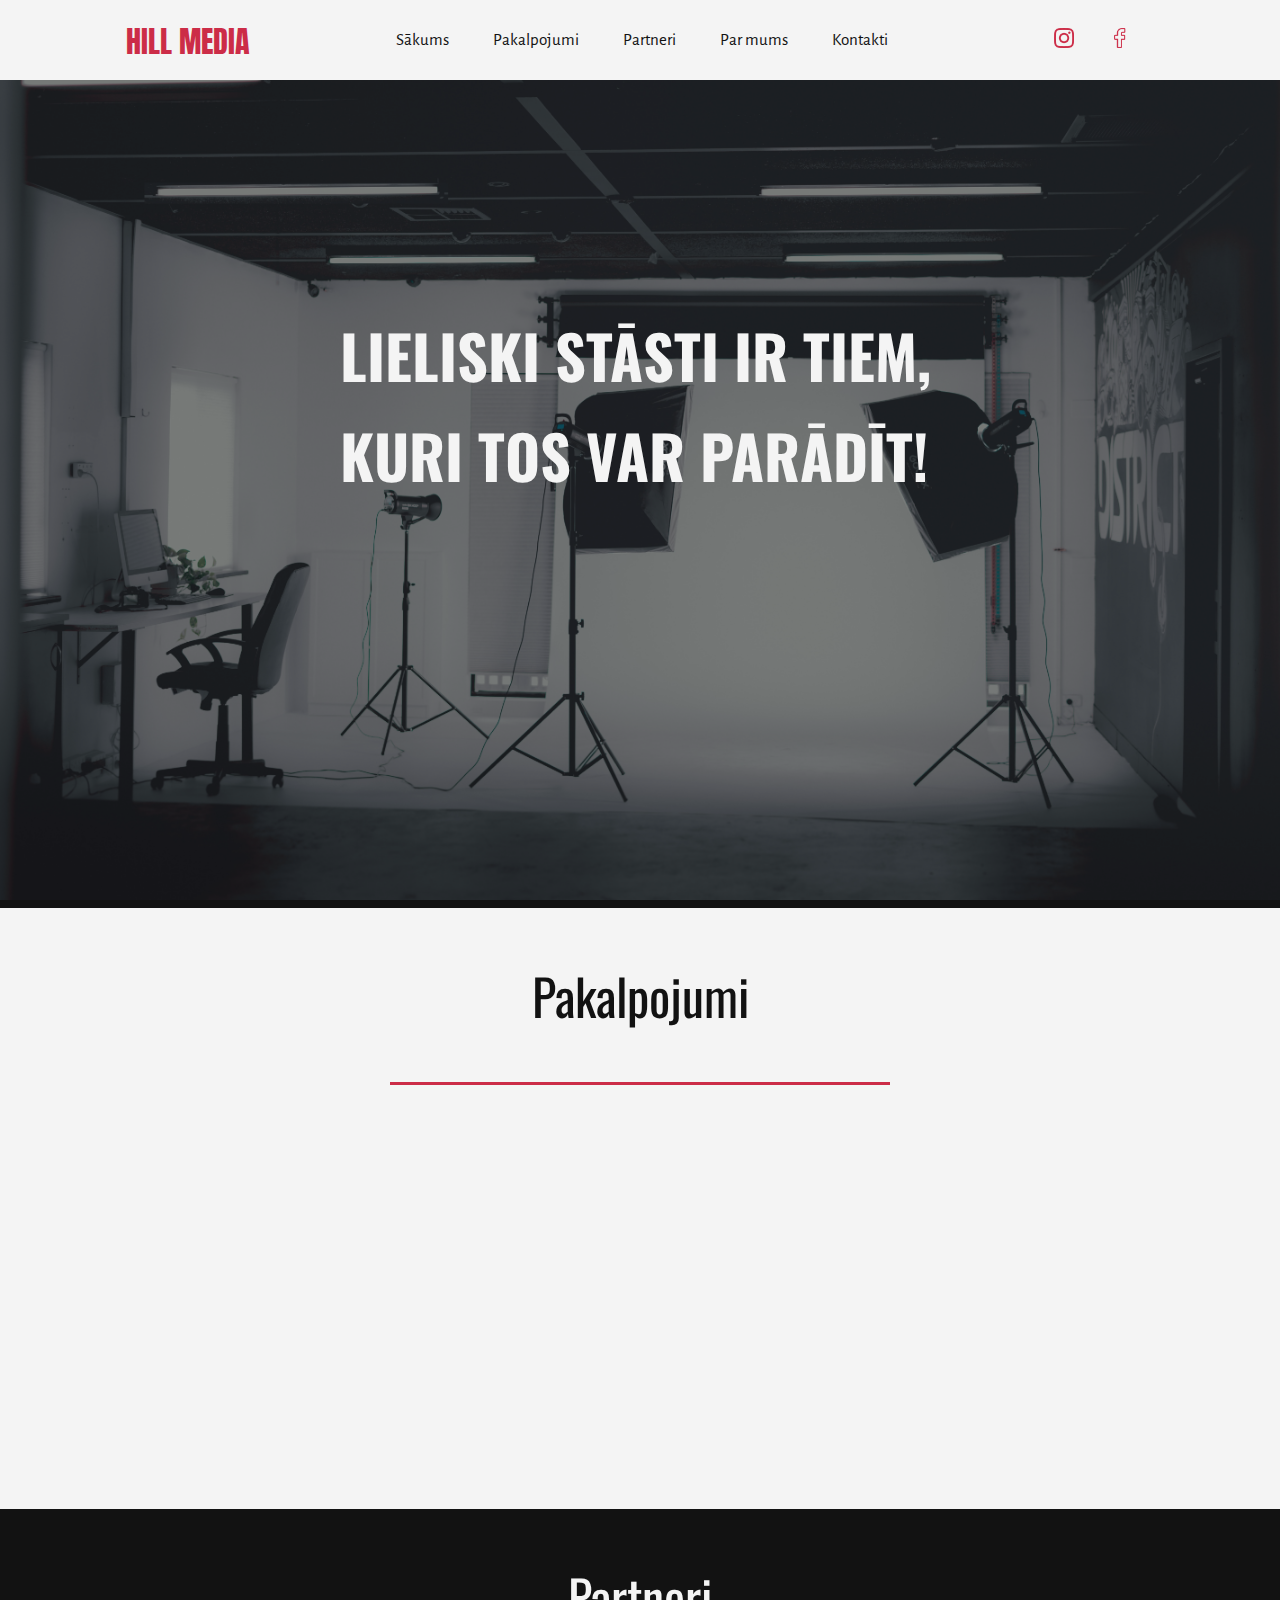
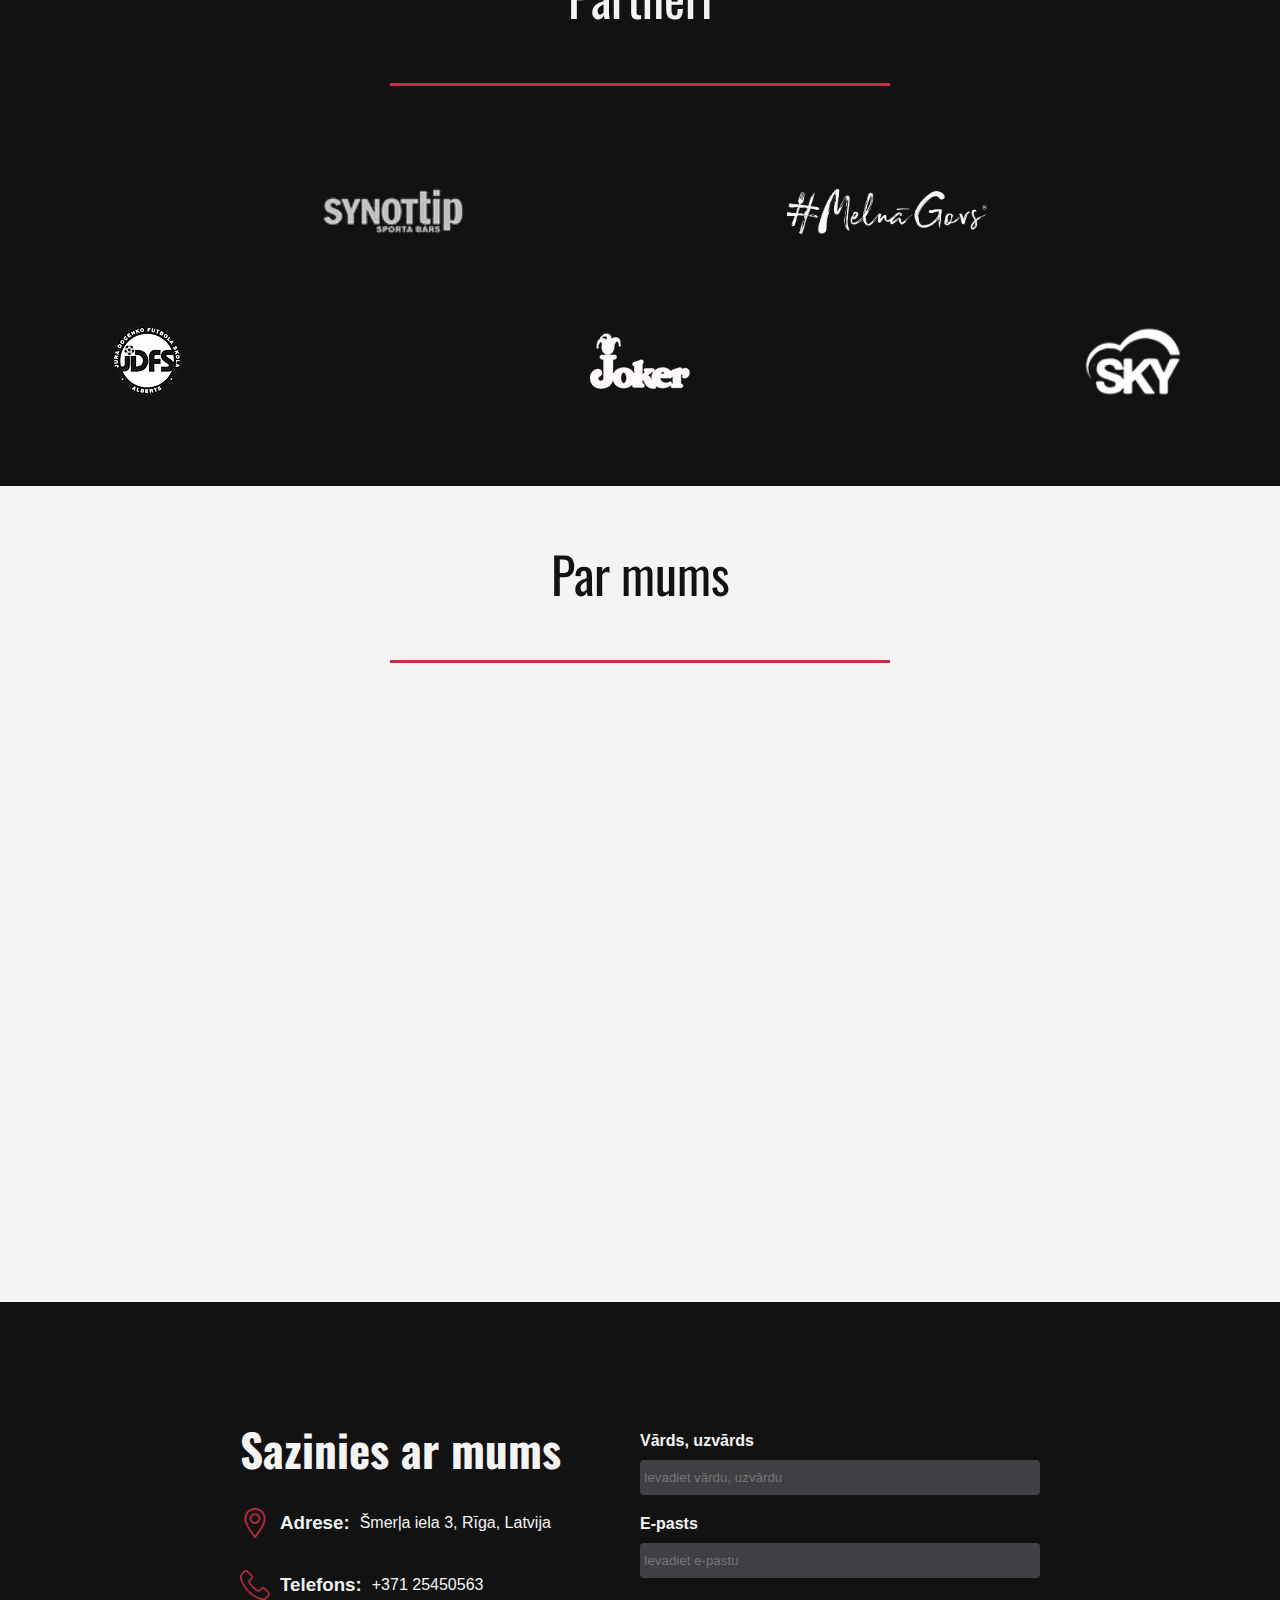
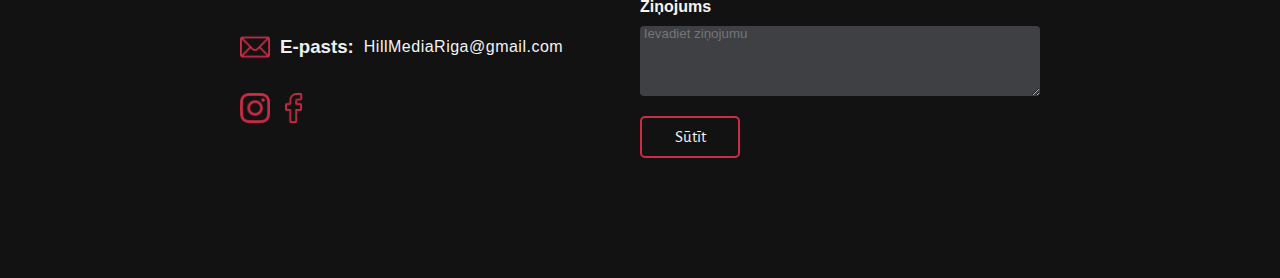
==== commit d728e79e: "Update index.html" ====
--- a/index.html
+++ b/index.html
@@ -19,6 +19,7 @@
     <meta name="viewport" content="width=device-width, initial-scale=0.8">
     <link rel="stylesheet" href="main.css">
     <link rel="stylesheet" href="https://cdnjs.cloudflare.com/ajax/libs/font-awesome/6.2.0/css/all.min.css">
+    <link rel="icon" href="Icons/hm_tab.png" type="image/png">
     <script src="script.js" defer></script>
     <meta name="viewport" content="width=device-width, initial-scale=1, maximum-scale=1">
     <title>Hill media</title>
--- a/main.css
+++ b/main.css
@@ -4,9 +4,9 @@
 @import url('https://fonts.googleapis.com/css2?family=Anton&display=swap');
 @import url('https://fonts.googleapis.com/css2?family=Alegreya+Sans&display=swap');
 @import url('https://fonts.googleapis.com/css2?family=Oswald&display=swap');
-
 html {
     scroll-behavior: smooth;
+    scroll-padding-top: 80px;
 }
 
 * {
@@ -15,7 +15,7 @@
     padding: 0;
 }
 
-body{
+body {
     overflow-x: hidden;
 }
 
@@ -32,11 +32,9 @@
     background-color: #121212;
 }
 
-#pakalpojumi, #partneri, #par-mums,#contact-us{
-    scroll-margin-top: 80px;
-}
-
-h1, h2, h4{
+h1,
+h2,
+h4 {
     font-family: 'Oswald', sans-serif;
 }
 
@@ -47,18 +45,19 @@
     transition: all 1s;
 }
 
-.hidden-right{
+.hidden-right {
     opacity: 0;
     filter: blur(5px);
     transform: translateX(+100%);
     transition: all 1s;
 }
 
-.show{
+.show {
     opacity: 1;
     filter: blur(0);
     transform: translateX(0);
 }
+
 
 /* nav */
 
@@ -114,28 +113,30 @@
     color: #cc2c47;
 }
 
-.nav-icon-container{
+.nav-icon-container {
     display: flex;
     justify-content: center;
 }
 
-.nav-ig, .nav-fb{
+.nav-ig,
+.nav-fb {
     margin: 0 20px;
     height: 20px;
 }
 
-.nav-button{
+.nav-button {
     display: none;
 }
 
+
 /* Hamburger */
 
-.nav-button{
+.nav-button {
     display: none;
     cursor: pointer;
 }
 
-.bar{
+.bar {
     display: block;
     width: 25px;
     height: 3px;
@@ -145,22 +146,22 @@
     background-color: #cc2c47;
 }
 
+
 /* Portfolio */
 
-.portfolio{
+.portfolio {
     display: flex;
     width: 100%;
     overflow-x: hidden;
 }
 
-.image-container{
-    background-image: url(Backgrounds/harry-cunningham-7L2h4zTYiNI-unsplash.jpg);
+.image-container {
+    background-image: url(Backgrounds/bg.jpg);
     background-attachment: fixed;
-    background-position: center;
     background-repeat: no-repeat;
     background-size: cover;
     height: 92vh;
-    width: 100%;
+    width: 100vw;
     opacity: 0.5;
 }
 
@@ -183,14 +184,16 @@
     text-transform: uppercase;
 }
 
+
 /* Pakalpojumi */
 
-.pakalpojumi{
+.pakalpojumi {
     background-color: #f4f4f4;
     overflow-x: hidden;
 }
 
-.par-mums-h1, .pakalpojumi-h1{
+.par-mums-h1,
+.pakalpojumi-h1 {
     color: #121212;
     width: 500px;
     border-bottom: #cc2c47 3px solid;
@@ -202,15 +205,15 @@
     font-size: 50px;
 }
 
-.pakalpojumi-container{
+.pakalpojumi-container {
     display: flex;
     flex-direction: row;
     justify-content: center;
     align-items: center;
 }
 
-
-.soc-tikli-div, .satura-veidosana-div{
+.soc-tikli-div,
+.satura-veidosana-div {
     text-align: center;
     width: 500px;
     padding: 30px;
@@ -220,7 +223,8 @@
     color: #121212;
 }
 
-.soc-tikli-text-div, .satura-veidosana-text-div{
+.soc-tikli-text-div,
+.satura-veidosana-text-div {
     display: flex;
     flex-direction: column;
     justify-content: center;
@@ -228,7 +232,8 @@
     padding: 0 1.8em;
 }
 
-.satura-veidosana-div h2, .soc-tikli-div h2{
+.satura-veidosana-div h2,
+.soc-tikli-div h2 {
     font-weight: 700;
     margin-top: 20px;
     color: #cc2c47;
@@ -236,15 +241,18 @@
     font-family: 'Hanken Grotesk', sans-serif;
 }
 
-.satura-veidosana-div p, .soc-tikli-div p{
+.satura-veidosana-div p,
+.soc-tikli-div p {
     font-weight: 400;
     margin-top: 10px;
     font-size: 18px;
 }
 
+
 /* Partneri */
 
-.partneri-h1, .klienti-h1{
+.partneri-h1,
+.klienti-h1 {
     color: #f4f4f4;
     width: 500px;
     border-bottom: #cc2c47 3px solid;
@@ -256,9 +264,9 @@
     font-size: 50px;
 }
 
-.partneri-logo{
+.partneri-logo {
     display: grid;
-    grid-template-columns: 10%, 15%, 10%, 15%,10%;
+    grid-template-columns: 10%, 15%, 10%, 15%, 10%;
     grid-template-rows: 1fr 1fr;
     align-items: center;
     justify-content: space-evenly;
@@ -266,11 +274,17 @@
     width: 70%;
     margin: 50px auto;
 }
-.partneri-logo-1, .partneri-logo-2, .partneri-logo-3, .partneri-logo-4, .partneri-logo-5{
+
+.partneri-logo-1,
+.partneri-logo-2,
+.partneri-logo-3,
+.partneri-logo-4,
+.partneri-logo-5 {
     height: 100px;
     width: 100px;
 }
-.partneri-logo-1{
+
+.partneri-logo-1 {
     background-image: url(Klienti/Synotip.png);
     background-repeat: no-repeat;
     background-size: contain;
@@ -280,7 +294,8 @@
     height: 150px;
     width: 200px;
 }
-.partneri-logo-2{
+
+.partneri-logo-2 {
     background-image: url(Klienti/MG_white.png);
     background-repeat: no-repeat;
     background-size: contain;
@@ -290,7 +305,8 @@
     height: 150px;
     width: 200px;
 }
-.partneri-logo-3{
+
+.partneri-logo-3 {
     background-image: url(Klienti/JDFS.png);
     background-repeat: no-repeat;
     background-size: contain;
@@ -298,7 +314,8 @@
     grid-column: 1;
     grid-row: 2;
 }
-.partneri-logo-4{
+
+.partneri-logo-4 {
     background-image: url(Klienti/Joker_white.png);
     background-repeat: no-repeat;
     background-size: contain;
@@ -306,7 +323,8 @@
     grid-column: 3;
     grid-row: 2;
 }
-.partneri-logo-5{
+
+.partneri-logo-5 {
     background-image: url(Klienti/Sky_white.png);
     background-repeat: no-repeat;
     background-size: contain;
@@ -315,17 +333,18 @@
     grid-row: 2;
 }
 
-.partneri-logo img{
+.partneri-logo img {
     margin-top: 2rem;
     padding: 0 7rem;
 }
 
-.partneri{
+.partneri {
     padding: 0;
     margin: auto;
     width: 100%;
     background-color: #121212;
 }
+
 
 /* Par mums */
 
@@ -346,7 +365,7 @@
     font-size: 15px;
 }
 
-.komanda div{
+.komanda div {
     margin: 100px auto;
     width: 450px;
     display: flex;
@@ -355,11 +374,12 @@
     justify-content: center;
 }
 
-.komanda h1, .komanda h2{
+.komanda h1,
+.komanda h2 {
     font-family: 'Hanken Grotesk', sans-serif;
 }
 
-.komanda p{
+.komanda p {
     font-weight: 400;
     margin-top: 15px;
     font-size: 18px;
@@ -388,10 +408,9 @@
 }
 
 
-
 /* Contact us */
 
-.contact-us{
+.contact-us {
     display: flex;
     justify-content: center;
     align-items: center;
@@ -405,11 +424,11 @@
     background-color: #121212;
 }
 
-.contact-us-left-div{
-        height: 350px;
-}
-
-.contact-us-left-div h1{
+.contact-us-left-div {
+    height: 350px;
+}
+
+.contact-us-left-div h1 {
     color: #f4f4f4;
     font-size: 45px;
     padding: 0;
@@ -418,14 +437,16 @@
     font-family: 'oswald', sans-serif;
 }
 
-.adrtel{
+.adrtel {
     display: flex;
     flex-direction: row;
     flex-wrap: wrap;
     width: 500px;
 }
 
-.adrese, .telefons, .epasts{
+.adrese,
+.telefons,
+.epasts {
     display: flex;
     align-items: center;
     flex-wrap: wrap;
@@ -433,57 +454,71 @@
     margin: 10px;
 }
 
-.telefons a{
+.telefons a {
     color: #f4f4f4;
     text-decoration: none;
 }
 
-.adrese, .epasts {
+.adrese,
+.epasts {
     margin-left: 0;
 }
 
-.adrese img, .telefons img, .epasts img, .fb, .ig{
+.adrese img,
+.telefons img,
+.epasts img,
+.fb,
+.ig {
     height: 30px;
 }
 
-.adrese h3, .telefons h3, .epasts h3{
+.adrese h3,
+.telefons h3,
+.epasts h3 {
     color: #edf0f1;
     padding: 20px 10px;
 }
 
-.adrese a, .telefons p, .epasts p{
+.adrese a,
+.telefons p,
+.epasts p {
     color: #f4f4f4;
     text-decoration: none;
     transition: 500ms;
 }
 
-.adrese a:hover, .telefons a:hover{
+.adrese a:hover,
+.telefons a:hover {
     transition: all 500ms;
     color: #cc2c47;
 }
 
-.adrese a:visited:hover, .telefons a:visited:hover{
+.adrese a:visited:hover,
+.telefons a:visited:hover {
     transition: all 500ms;
     color: #cc2c47;
 }
 
-.adrese a:visited, .telefons a:visited {
+.adrese a:visited,
+.telefons a:visited {
     color: #f4f4f4;
     text-decoration: none;
 }
 
-.icon-container{
+.icon-container {
     display: flex;
     justify-content: right;
-    align-items: center;  
-}
-
-.ig, .fb{
+    align-items: center;
+}
+
+.ig,
+.fb {
     margin: 0 10px;
     transition: color 0.3s ease-in-out;
 }
 
-.fb:hover, .ig:hover{
+.fb:hover,
+.ig:hover {
     cursor: pointer;
 }
 
@@ -494,7 +529,8 @@
     margin-top: 30px;
 }
 
-.contact-us-inputs input, .contact-us-inputs textarea{
+.contact-us-inputs input,
+.contact-us-inputs textarea {
     height: 35px;
     width: 400px;
     border-radius: 4px;
@@ -505,27 +541,28 @@
     font-family: 'Roboto', sans-serif;
 }
 
-.contact-us-inputs label{
+.contact-us-inputs label {
     color: #f4f4f4;
     font-family: 'Roboto', sans-serif;
     padding-bottom: 10px;
     font-weight: 700;
 }
 
-.lab{
+.lab {
     padding-top: 20px;
 }
 
-.contact-us-inputs input:focus, .contact-us-inputs textarea:focus{
+.contact-us-inputs input:focus,
+.contact-us-inputs textarea:focus {
     transition: all 300ms;
     outline: 2px solid #cc2c47;
 }
 
-#message{
+#message {
     height: 70px;
 }
 
-.send{
+.send {
     width: 25%;
     margin: 20px 0;
     padding: 9px 9px;
@@ -537,7 +574,7 @@
     transition: all 0.3s ease 0s;
 }
 
-.send:hover{
+.send:hover {
     background-color: #cc2c47;
     transition: all 0.3s ease 0s;
     overflow: visible;
@@ -548,98 +585,88 @@
 /* On phone */
 
 @media screen and (max-width: 1400px) {
-
-        .portfolio-text {
-            display: flex;
-            align-items: center;
-            justify-content: center;
-        }
-
-        .portfolio-text h2{
-            top: 45%;
-            left: 50%;
-            transform: translate(-50%,-50%);
-        }
-
-        .soc-tikli-div, .satura-veidosana-div{
-            margin-left: 0;
-            margin-right: 0;
-            padding: 0;
-        }
-
-        .partneri-logo {
-            width: 100%;
-        }
-
-        .komanda{
-            width: 95%;
-        }
-
-        .komanda div{
-            width: 350px;
-        }
-
-        .contact-us{
-            flex-wrap: wrap;
-            height: max-content;
-            align-items: center;
-            justify-content: center;
-        }
-
-        .contact-us-left-div{
-            justify-content: center;
-            width: 400px;
-        }
-
-        .adrese,.telefons,.epasts{
-            width: 500px;
-            margin: 0;
-        }
-
-        .ig,.fb{
-            margin: 0;
-            margin-top: 15px;
-        }
-
-        .ig{
-            margin-right: 15px;
-        }
-
-        form {
-            margin-top: 30px;
-        }
-
+    .portfolio-text {
+        display: flex;
+        align-items: center;
+        justify-content: center;
+    }
+    .portfolio-text h2 {
+        top: 45%;
+        left: 50%;
+        transform: translate(-50%, -50%);
+    }
+    .soc-tikli-div,
+    .satura-veidosana-div {
+        margin-left: 0;
+        margin-right: 0;
+        padding: 0;
+    }
+    .partneri-logo {
+        width: 100%;
+    }
+    .komanda {
+        width: 95%;
+    }
+    .komanda div {
+        width: 350px;
+    }
+    .contact-us {
+        flex-wrap: wrap;
+        height: max-content;
+        align-items: center;
+        justify-content: center;
+    }
+    .contact-us-left-div {
+        justify-content: center;
+        width: 400px;
+    }
+    .adrese,
+    .telefons,
+    .epasts {
+        width: 500px;
+        margin: 0;
+    }
+    .ig,
+    .fb {
+        margin: 0;
+        margin-top: 15px;
+    }
+    .ig {
+        margin-right: 15px;
+    }
+    form {
+        margin-top: 30px;
+    }
 }
 
 @media(max-width: 800px) {
-    
     nav {
         justify-content: space-between;
         padding: 0 30px;
         position: sticky;
     }
-
-    .nav-fb, .nav-ig{
+    .portfolio-text h2 {
+        font-size: 3em;
+        width: 9em;
+        left: 50%;
+    }
+    .nav-fb,
+    .nav-ig {
         display: none;
     }
-
-    .nav-button{
+    .nav-button {
         display: block;
     }
-
-    .nav-button.active .bar:nth-child(2){
+    .nav-button.active .bar:nth-child(2) {
         opacity: 0;
     }
-
-    .nav-button.active .bar:nth-child(1){
+    .nav-button.active .bar:nth-child(1) {
         transform: translateY(8px) rotate(45deg);
     }
-
-    .nav-button.active .bar:nth-child(3){
+    .nav-button.active .bar:nth-child(3) {
         transform: translateY(-8px) rotate(-45deg);
     }
-
-    .nav-links{
+    .nav-links {
         display: flex;
         position: fixed;
         left: 200%;
@@ -651,84 +678,67 @@
         transition: 0.3s;
         background-color: #f4f4f4;
     }
-
-    .nav-links li{
+    .nav-links li {
         margin: 16px auto;
         font-size: 30px;
     }
-
-    .nav-links.active{
+    .nav-links.active {
         left: 0;
     }
-
-    .pakalpojumi-container{
+    .pakalpojumi-container {
         flex-direction: column;
         align-items: center;
     }
-
-    .satura-veidosana-div{
+    .satura-veidosana-div {
         margin-top: 70px;
     }
-    .soc-tikli-div{
+    .soc-tikli-div {
         margin-top: 30px;
     }
-    .satura-veidosana-div, .soc-tikli-div{
+    .satura-veidosana-div,
+    .soc-tikli-div {
         height: 180px;
         align-items: center;
     }
-
-    .komanda{
+    .komanda {
         flex-direction: column;
         margin-top: 0;
     }
-
-    .komanda div{
+    .komanda div {
         height: 300px;
     }
 }
 
-@media(max-width: 450px) {
-
-    .image-container{
-        background-image: url(Backgrounds/harry-cunningham-7L2h4zTYiNI-unsplash.jpg);
-        background-attachment: fixed;
-        background-repeat: no-repeat;
-        background-position-y: center;
-        background-position-x: 30%;
-        background-size: 1500px;
-        opacity: 0.5;
-    }
-
-    .image-container{
-        height: 92vh;
-        width: 100vw;
-    }
-
-    .portfolio-text h2{
-        font-size: 50px;
-        width: 350px;
+@media(max-width: 450px) and (orientation: portrait) {
+    .image-container {
+        background-attachment:scroll;
+    }
+    
+
+    .portfolio-text h2 {
+        font-size: 3em;
+        width: 80vw;
         top: 50%;
-        line-height: 90px;
-    }
-
-    .pakalpojumi-h1, .partneri-h1, .par-mums-h1{
+        line-height: 2em;
+    }
+    .pakalpojumi-h1,
+    .partneri-h1,
+    .par-mums-h1 {
         width: 300px;
         margin: auto;
         padding: 50px;
         font-size: 40px;
     }
-
-    .soc-tikli-div, .satura-veidosana-div{
+    .soc-tikli-div,
+    .satura-veidosana-div {
         width: 90vw;
         height: min-content;
         margin: 30px auto;
     }
-
-    .soc-tikli-div{
+    .soc-tikli-div {
         margin-bottom: 50px;
     }
-
-    .partneri-logo{
+    .partneri-logo {
         display: grid;
         grid-template-columns: repeat(5, 1fr);
         grid-template-rows: 1fr 1fr 1fr;
@@ -736,59 +746,66 @@
         margin: 30px auto;
         padding: 0;
     }
-
-    .partneri-logo img{
+    .partneri-logo img {
         padding: 0px;
     }
-
-    .partneri-logo-1, .partneri-logo-2, .partneri-logo-3, .partneri-logo-4, .partneri-logo-5{
+    .partneri-logo-1,
+    .partneri-logo-2,
+    .partneri-logo-3,
+    .partneri-logo-4,
+    .partneri-logo-5 {
         height: 100px;
         width: 100px;
     }
-
-    .partneri-logo-3{
+    .partneri-logo-3 {
         grid-column: 2;
         grid-row: 2;
     }
-    .partneri-logo-4{
+    .partneri-logo-4 {
         grid-column: 4;
         grid-row: 2;
     }
-    .partneri-logo-5{
+    .partneri-logo-5 {
         grid-column: 3;
         grid-row: 3;
     }
-
-    .komanda div{
+    .komanda div {
         width: 95vw;
     }
-
-    .contact-us{
+    .contact-us {
         height: fit-content;
         padding: 60px;
     }
-
-    .contact-us-left-div{
+    .contact-us-left-div {
         text-align: center;
         height: fit-content;
     }
-
-    .adrtel{
+    .adrtel {
         text-align: center;
         padding: auto;
         margin: 10px auto;
         width: 90vw;
     }
-
     form {
         width: 90vw;
     }
-
-    .contact-us-inputs input, .contact-us-inputs textarea{
+    .contact-us-inputs input,
+    .contact-us-inputs textarea {
         width: 90vw;
     }
-
     body {
         overflow-x: hidden;
     }
-}+}
+
+@media(max-width: 800px) and (orientation: landscape) {
+    .image-container{
+        background-attachment: scroll;
+        background-size: cover;
+    }
+    .portfolio-text h2 {
+        font-size: 3em;
+        top: 60vh;
+        width: 9em;
+    }
+}
